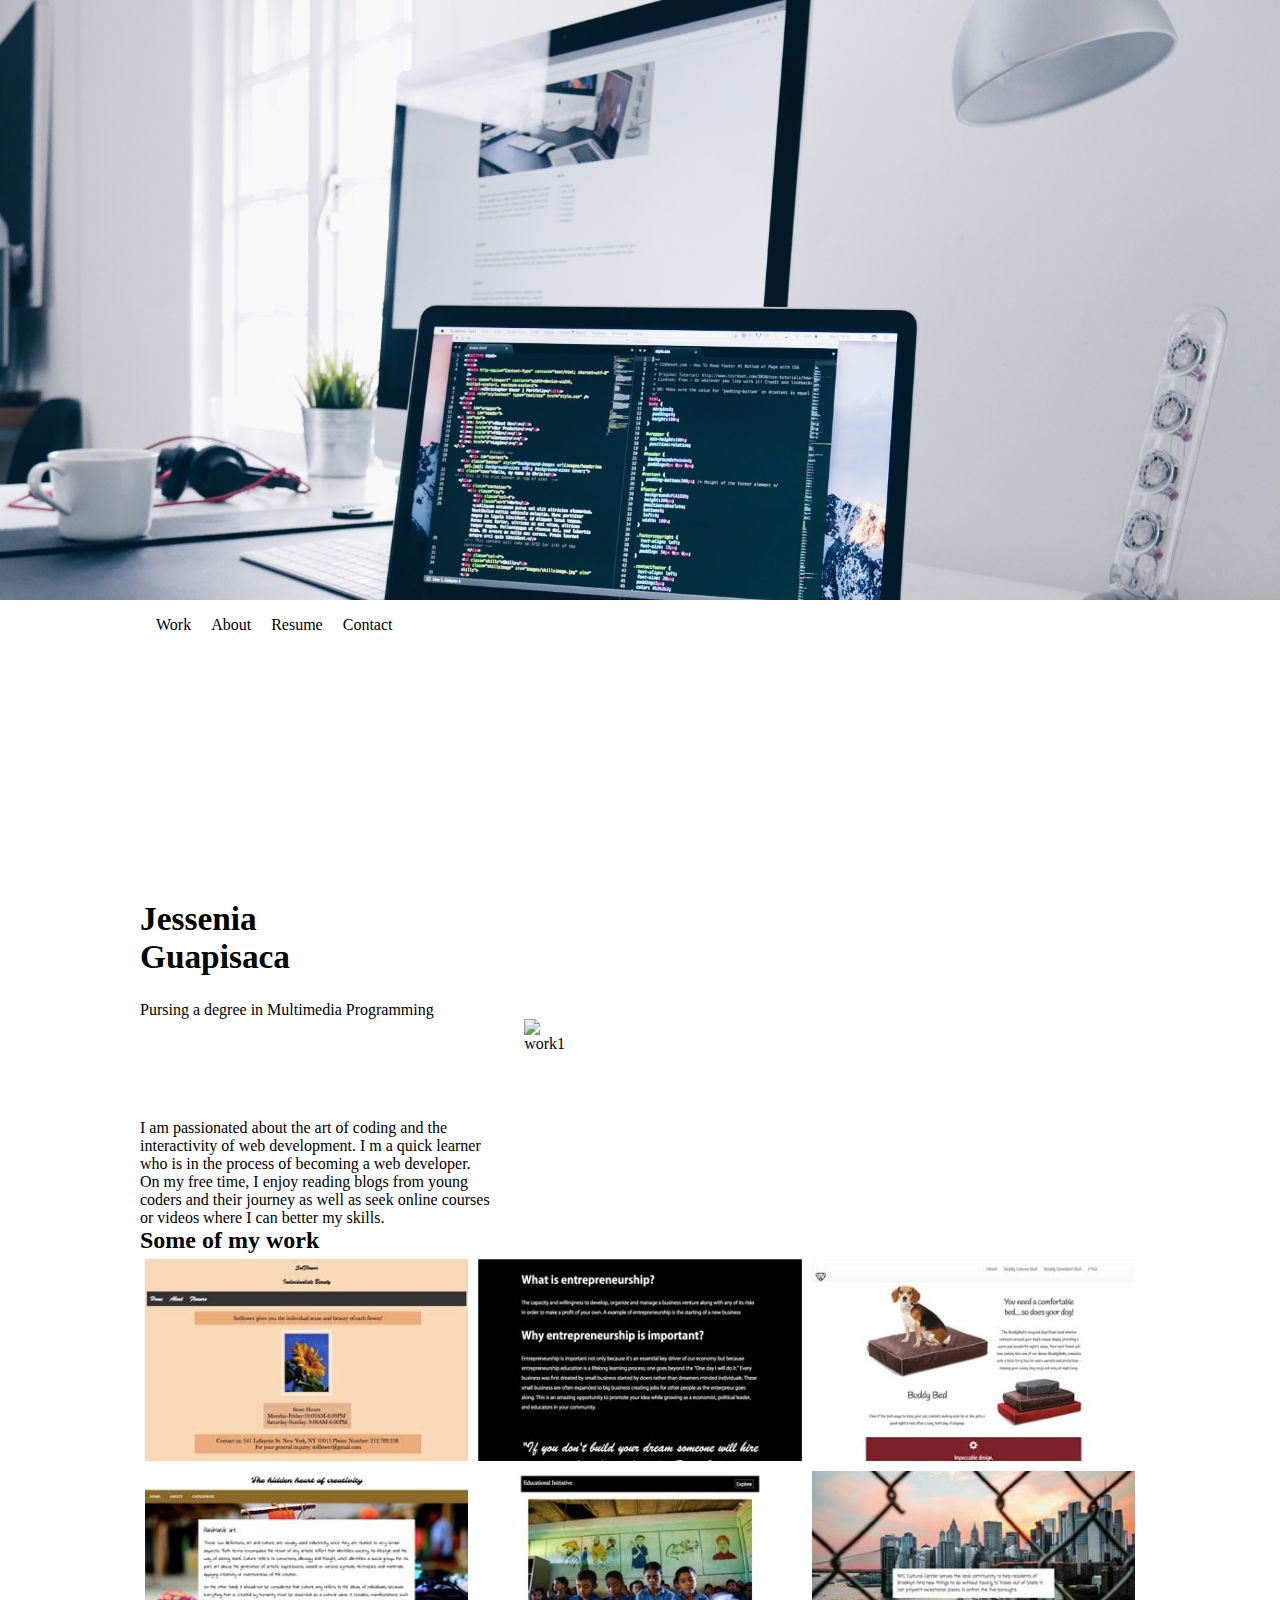
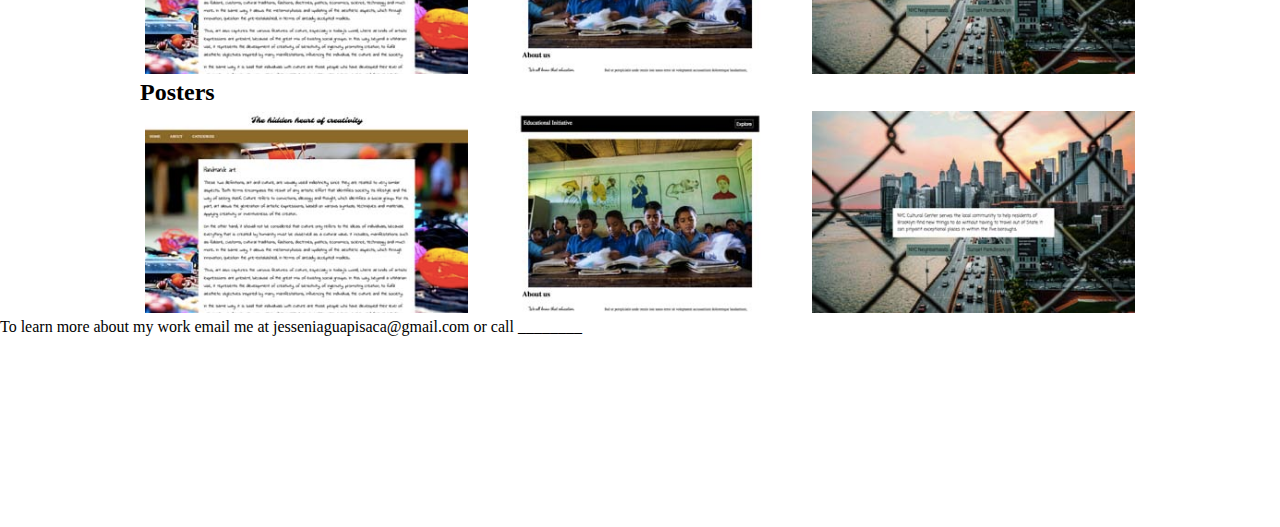
==== Portfolio/index.html @ 972d4488 "upload real files" ====
<!DOCTYPE html>
<html>

<head>
	<meta charset="utf-8">
	<meta name="viewport" content="intitial-scale=1">
	<title>  Jessenia's Work </title>
	<link type="text/css" rel="stylesheet" href="stylesheet.css">
	<!-- Image effects -->
	<link type="text/css" rel="stylesheet" href="hvrbox-box.css">
	<!-- Parallex  -->
	<link href="vendor/bootstrap/css/bootstrap.min.css" rel="stylesheet">

</head>

	<body>

		<!--represent the page--> 

<div class="bgimg-1"> </div>

		<div id="wrapper" class="container"> 
		<!--************** page header *********-->
			<header> 
				<nav> 
					<ul> 
						<li> <a href="#"> Work </a> </li>
						<li> <a href="#"> About </a> </li>
						<li> <a href="#"> Resume </a> </li>
						<li> <a href="#"> Contact </a> </li>
					</ul>
				</nav>
			</header>


		<!--*********** page content ********-->

			<h1> Jessenia Guapisaca </h1>

		
			<div class="title"> 
			Pursing a degree in Multimedia Programming </div>
		
			<div class="bio-row"> 
				<div class="bio-text"> 
					<p>
					I am passionated about the art of coding and the interactivity of web development. I
					m a quick learner who is in the process of becoming a web developer. On my free time, I enjoy reading blogs from young coders and their journey as well as seek online courses or videos where I can better my skills.
					</p>  
				</div>

				<div class="bio-pic">
				<img src="http://via.placeholder.com/350x350" alt="work1">
				</div>
			</div>
		</div>
	</div>

			<!-- first row -->
			<div class="bgimg-2">
			<div> </div> 
			<div class="content"> 
				<h2> Some of my work </h2>
					<div class="row">
						<div class="hvrbox">  
								<img src="images/MMP-1.jpg" class="hvrbox-layer_bottom">
								<div class="hvrbox-layer_top hvrbox-layer_slideup">
									<div class="hvrbox-text"> About the work </div> 
								</div>
						</div>	
					 
						<div class="hvrbox">  
								<img src="images/MMP-2.jpg" class="hvrbox-layer_bottom">
								<div class="hvrbox-layer_top hvrbox-layer_slideup">
									<div class="hvrbox-text"> About the work </div> 
								</div>
						</div>
					 
						<div class="hvrbox"> 
								<img src="images/MMP-3.jpg" class="hvrbox-layer_bottom">
								<div class="hvrbox-layer_top hvrbox-layer_slideup">
									<div class="hvrbox-text"> About the work </div> 
								</div>
						</div>	
					</div>	

			<!-- second row --> 

					<div class="row">
						<div class="hvrbox">  
									<img src="images/MMP-4.jpg" class="hvrbox-layer_bottom">
								<div class="hvrbox-layer_top hvrbox-layer_slidedown">
									<div class="hvrbox-text"> About the work </div> 
								</div>
						</div>	 
						<div class="hvrbox"> 
									<img src="images/MMP-5.jpg" class="hvrbox-layer_bottom">
								<div class="hvrbox-layer_top hvrbox-layer_slidedown">
								<div class="hvrbox-text"> About the work </div> 
							    </div>
						</div>
						<div class="hvrbox">	
							    	<img src="images/MMP-6.jpg" class="hvrbox-layer_bottom">
								<div class="hvrbox-layer_top hvrbox-layer_slidedown">
								<div class="hvrbox-text"> About the work </div>
							    </div>	
						</div>
					</div>


		 
			<h2> Posters </h2>
			<div class="row">
						<div class="hvrbox">  
									<img src="images/MMP-4.jpg" class="hvrbox-layer_bottom">
								<div class="hvrbox-layer_top hvrbox-layer_slidedown">
									<div class="hvrbox-text"> About the work </div> 
								</div>
						</div>	 
						<div class="hvrbox"> 
									<img src="images/MMP-5.jpg" class="hvrbox-layer_bottom">
								<div class="hvrbox-layer_top hvrbox-layer_slidedown">
								<div class="hvrbox-text"> About the work </div> 
							    </div>
						</div>
						<div class="hvrbox">	
							    	<img src="images/MMP-6.jpg" class="hvrbox-layer_bottom">
								<div class="hvrbox-layer_top hvrbox-layer_slidedown">
								<div class="hvrbox-text"> About the work </div>
							    </div>	
						</div>
					</div>
		</div>
			<footer> To learn more about my work email me at jesseniaguapisaca@gmail.com or call ________ </footer>

		</div>
		

	</body> 
</html>
---- Portfolio/stylesheet.css ----
/* reset browser default */  

*{
	margin:0;
	padding:0;
}

	  body, html {
	  height: 100%;
	  ;
}

.container, .content{
	max-width: 1000px;
	margin: 0 auto;
	 
}

/* Parallax Slide */
.bgimg-1, .bgimg-2{
	  position: relative;
	  background-attachment: fixed;
	  background-position: center;
	  background-repeat: no-repeat;
	  background-size: cover;

	}

	.bgimg-1 {
	  background-image: url("images/cover.jpg");
	  min-height: 600px;
	}

	.bgimg-2 {
	  background-image: url("images/i-section.jpg");
	  min-height: 100%;
	}


nav {
	text-align: right;
	flex: 0 0 auto;
		
	}

nav li{
	display: inline;
	margin-left: 1em;

	}

li a {
	color:#000;
	text-decoration: none;
}

li a:hover{
	color:grey;
}

header{ 
	display: flex;
	flex-direction:column;
	margin: 1em 0;

}

h1{
	font-size: 25pt;
	width: 20px;
	padding-top: 250px;
	
}

.title{
	display: flex;
	padding-top: 25px;
}

.bio-row{
	display: flex;
	flex-direction: row;
	

}


.bio-text {
	display: flex;
	flex-direction: column;
	width: 350px;
	padding-top: 100px;
	

}

.bio-pic img{
 margin-left: 60%;
}

.row{
	display: flex; 
	flex-direction: column;

	
}

@media only screen and (max-device-width: 1024px) {
	    .bgimg-1,
	    .bgimg-2,
	    {
	        background-attachment: scroll;
	    }
	} 


@media (min-width:768px) {

	header{
		flex-direction:row;
	}

	nav {
	flex: 0 0 auto;
	
	}

	.row{
		flex-direction: row;
	}

	.hvrbox.hvrbox-layer_bottom.hvrbox-layer_top hvrbox-layer_slideup{
		margin-right:1em;

	}
	.hvrbox.hvrbox-layer_bottom.hvrbox-layer_top hvrbox-layer_slideup{
		margin-right: 0;
	}



}
---- Portfolio/hvrbox-box.css ----
.hvrbox,
.hvrbox * {
	box-sizing: border-box;
}
.hvrbox {
	position: relative;
	display: inline-block;
	overflow: hidden;
	max-width: 100%;
	height: auto;
	margin: 5px;
}

.hvrbox img {
	max-width: 100%;
}
.hvrbox_background {
	width: 400px;
	height: 250px;
	background-size: cover;
	background-position: center center;
	background-repeat: no-repeat;
}

.hvrbox .hvrbox-layer_slideup {
	-moz-transform: translateY(100%);
	-webkit-transform: translateY(100%);
	-ms-transform: translateY(100%);
	transform: translateY(100%);
}
.hvrbox:hover .hvrbox-layer_slideup,
.hvrbox.active .hvrbox-layer_slideup {
	-moz-transform: translateY(0);
	-webkit-transform: translateY(0);
	-ms-transform: translateY(0);
	transform: translateY(0);
}

.hvrbox .hvrbox-layer_slidedown {
	-moz-transform: translateY(-100%);
	-webkit-transform: translateY(-100%);
	-ms-transform: translateY(-100%);
	transform: translateY(-100%);
}
.hvrbox:hover .hvrbox-layer_slidedown,
.hvrbox.active .hvrbox-layer_slidedown {
	-moz-transform: translateY(0);
	-webkit-transform: translateY(0);
	-ms-transform: translateY(0);
	transform: translateY(0);
}
.hvrbox .hvrbox-layer_bottom {
	display: block;
}
.hvrbox .hvrbox-layer_top {
	opacity: 0;
	position: absolute;
	top: 0;
	left: 0;
	right: 0;
	bottom: 0;
	width: 100%;
	height: 100%;
	background: rgba(0, 0, 0, 0.6);
	color: #fff;
	padding: 15px;
	-moz-transition: all 0.4s ease-in-out 0s;
	-webkit-transition: all 0.4s ease-in-out 0s;
	-ms-transition: all 0.4s ease-in-out 0s;
	transition: all 0.4s ease-in-out 0s;
}
.hvrbox:hover .hvrbox-layer_top,
.hvrbox.active .hvrbox-layer_top {
	opacity: 1;
}
.hvrbox .hvrbox-text {
	text-align: center;
	font-size: 18px;
	display: inline-block;
	position: absolute;
	top: 50%;
	left: 50%;
	-moz-transform: translate(-50%, -50%);
	-webkit-transform: translate(-50%, -50%);
	-ms-transform: translate(-50%, -50%);
	transform: translate(-50%, -50%);
}
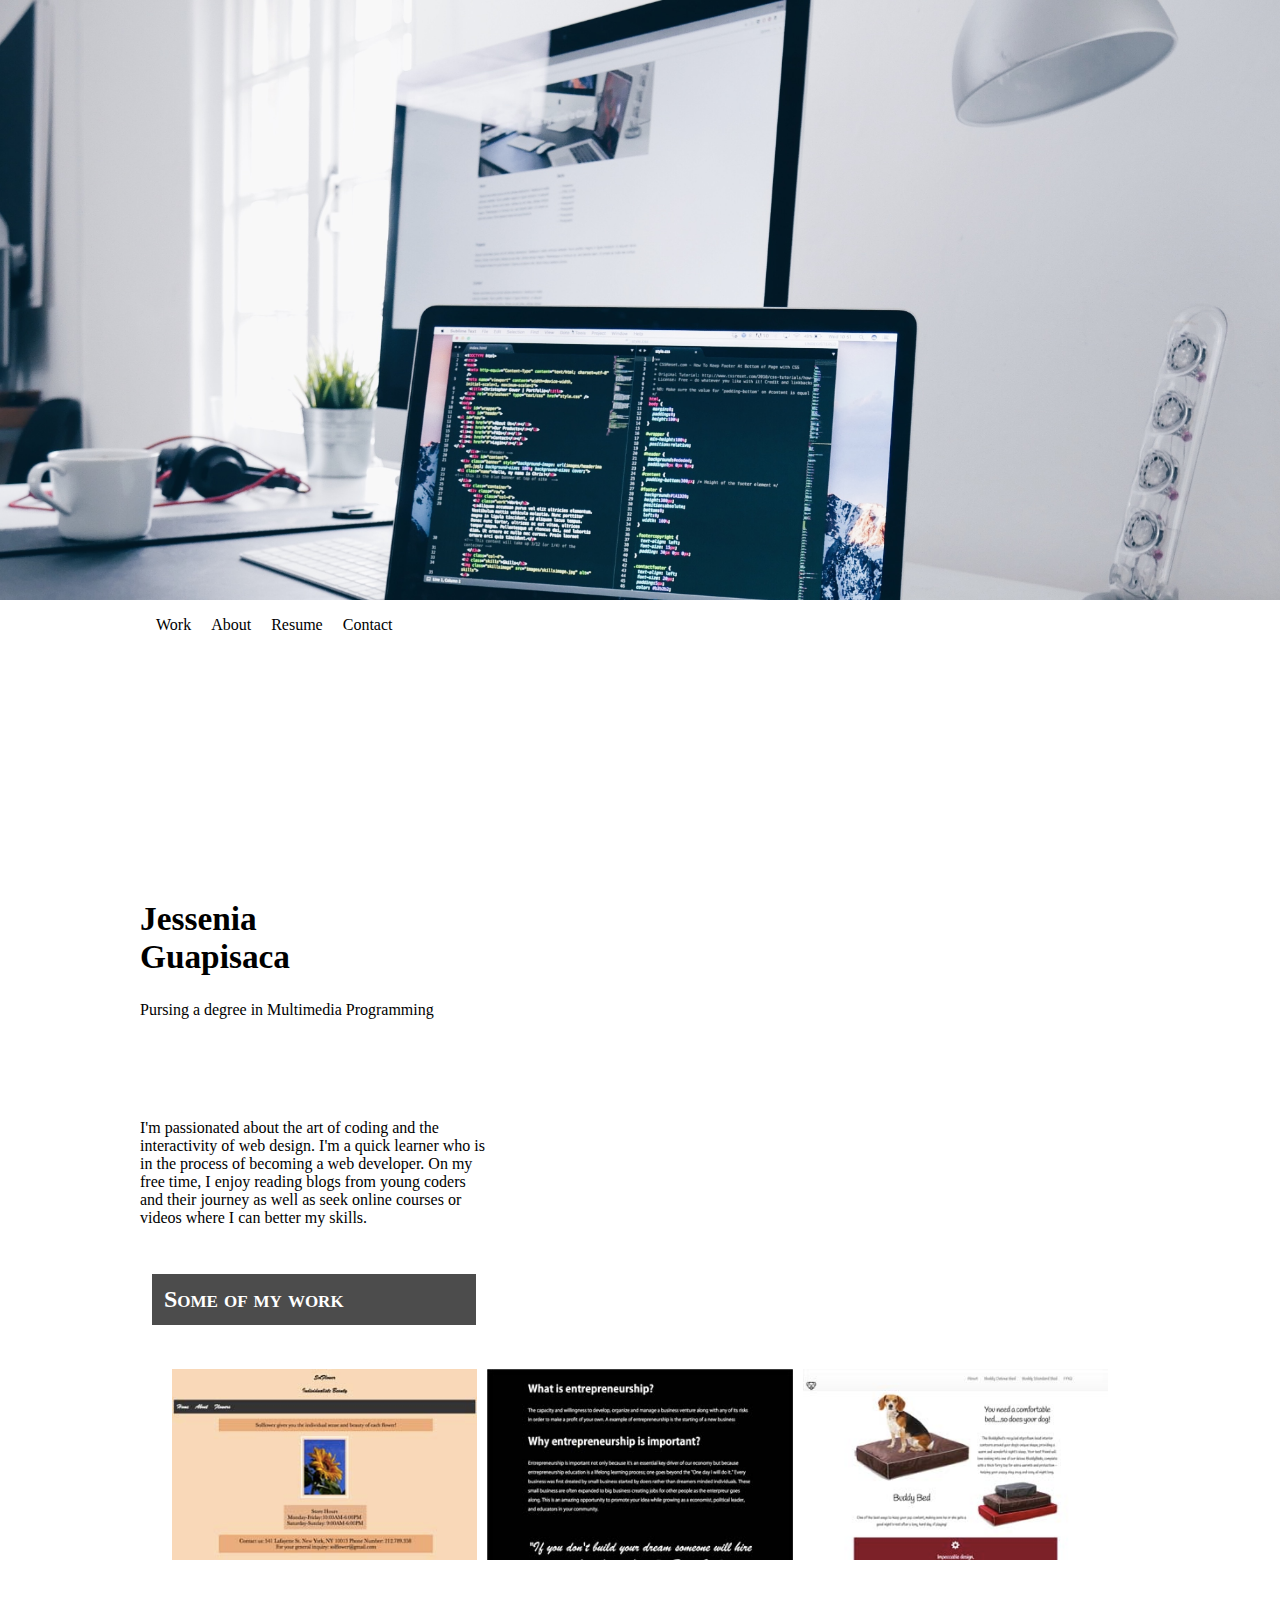
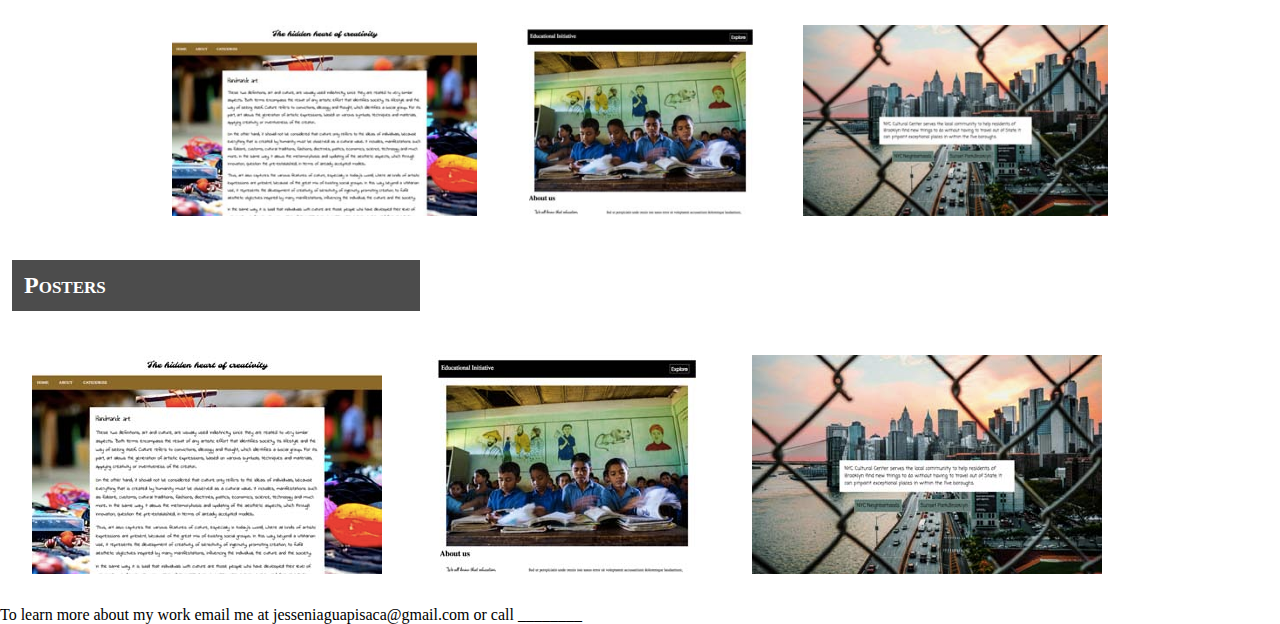
==== commit e16db08e: "Add files via upload" ====
--- a/Portfolio/index.html
+++ b/Portfolio/index.html
@@ -44,14 +44,10 @@
 			<div class="bio-row"> 
 				<div class="bio-text"> 
 					<p>
-					I am passionated about the art of coding and the interactivity of web development. I
-					m a quick learner who is in the process of becoming a web developer. On my free time, I enjoy reading blogs from young coders and their journey as well as seek online courses or videos where I can better my skills.
+					I'm passionated about the art of coding and the interactivity of web design. I'm a quick learner who is in the process of becoming a web developer. On my free time, I enjoy reading blogs from young coders and their journey as well as seek online courses or videos where I can better my skills.
 					</p>  
 				</div>
 
-				<div class="bio-pic">
-				<img src="http://via.placeholder.com/350x350" alt="work1">
-				</div>
 			</div>
 		</div>
 	</div>
@@ -65,21 +61,21 @@
 						<div class="hvrbox">  
 								<img src="images/MMP-1.jpg" class="hvrbox-layer_bottom">
 								<div class="hvrbox-layer_top hvrbox-layer_slideup">
-									<div class="hvrbox-text"> About the work </div> 
+									<div class="hvrbox-text"> <strong> SolFlower</strong>, a business mainly focus on deliver a variety of flowers depending on the occasion or season. The mission of this small business is to plant flowers with organic fertilizers and to embellish any assigned place after it’s sold!  </div> 
 								</div>
 						</div>	
 					 
 						<div class="hvrbox">  
 								<img src="images/MMP-2.jpg" class="hvrbox-layer_bottom">
 								<div class="hvrbox-layer_top hvrbox-layer_slideup">
-									<div class="hvrbox-text"> About the work </div> 
+									<div class="hvrbox-text"> A website which focuses on small businesses, promoting beauty products that my mom sells </div> 
 								</div>
 						</div>
 					 
 						<div class="hvrbox"> 
 								<img src="images/MMP-3.jpg" class="hvrbox-layer_bottom">
 								<div class="hvrbox-layer_top hvrbox-layer_slideup">
-									<div class="hvrbox-text"> About the work </div> 
+									<div class="hvrbox-text"> Still in progress </div> 
 								</div>
 						</div>	
 					</div>	
@@ -90,23 +86,23 @@
 						<div class="hvrbox">  
 									<img src="images/MMP-4.jpg" class="hvrbox-layer_bottom">
 								<div class="hvrbox-layer_top hvrbox-layer_slidedown">
-									<div class="hvrbox-text"> About the work </div> 
+									<div class="hvrbox-text"> Still in progress </div> 
 								</div>
 						</div>	 
 						<div class="hvrbox"> 
 									<img src="images/MMP-5.jpg" class="hvrbox-layer_bottom">
 								<div class="hvrbox-layer_top hvrbox-layer_slidedown">
-								<div class="hvrbox-text"> About the work </div> 
+								<div class="hvrbox-text"> Still in progress </div> 
 							    </div>
 						</div>
 						<div class="hvrbox">	
 							    	<img src="images/MMP-6.jpg" class="hvrbox-layer_bottom">
 								<div class="hvrbox-layer_top hvrbox-layer_slidedown">
-								<div class="hvrbox-text"> About the work </div>
+								<div class="hvrbox-text"> Still in progress </div>
 							    </div>	
 						</div>
 					</div>
-
+			</div>
 
 		 
 			<h2> Posters </h2>
@@ -114,19 +110,19 @@
 						<div class="hvrbox">  
 									<img src="images/MMP-4.jpg" class="hvrbox-layer_bottom">
 								<div class="hvrbox-layer_top hvrbox-layer_slidedown">
-									<div class="hvrbox-text"> About the work </div> 
+									<div class="hvrbox-text"> Still in progress </div> 
 								</div>
 						</div>	 
 						<div class="hvrbox"> 
 									<img src="images/MMP-5.jpg" class="hvrbox-layer_bottom">
 								<div class="hvrbox-layer_top hvrbox-layer_slidedown">
-								<div class="hvrbox-text"> About the work </div> 
+								<div class="hvrbox-text"> Still in progress </div> 
 							    </div>
 						</div>
 						<div class="hvrbox">	
 							    	<img src="images/MMP-6.jpg" class="hvrbox-layer_bottom">
 								<div class="hvrbox-layer_top hvrbox-layer_slidedown">
-								<div class="hvrbox-text"> About the work </div>
+								<div class="hvrbox-text"> Still in progress </div>
 							    </div>	
 						</div>
 					</div>
--- a/Portfolio/stylesheet.css
+++ b/Portfolio/stylesheet.css
@@ -32,7 +32,7 @@
 	}
 
 	.bgimg-2 {
-	  background-image: url("images/i-section.jpg");
+	  background-image: url("images/c-section.jpg");
 	  min-height: 100%;
 	}
 
@@ -80,6 +80,7 @@
 .bio-row{
 	display: flex;
 	flex-direction: row;
+
 	
 
 }
@@ -90,21 +91,31 @@
 	flex-direction: column;
 	width: 350px;
 	padding-top: 100px;
+	padding-bottom: 35px;
 	
 
 }
 
-.bio-pic img{
- margin-left: 60%;
-}
 
 .row{
 	display: flex; 
 	flex-direction: column;
+	background-color: white;
+	padding: 1.7em;
 
 	
 }
 
+h2 {
+	
+	font-variant: small-caps;
+	background: rgba(0, 0, 0, .7); 
+	color:white;
+	width: 30%;
+	padding: .5em;
+	margin: .5em;
+
+}
 @media only screen and (max-device-width: 1024px) {
 	    .bgimg-1,
 	    .bgimg-2,
--- a/Portfolio/hvrbox-box.css
+++ b/Portfolio/hvrbox-box.css
@@ -22,14 +22,14 @@
 	background-repeat: no-repeat;
 }
 
-.hvrbox .hvrbox-layer_slideup {
+.hvrbox .hvrbox-layer_slideup{
 	-moz-transform: translateY(100%);
 	-webkit-transform: translateY(100%);
 	-ms-transform: translateY(100%);
 	transform: translateY(100%);
 }
 .hvrbox:hover .hvrbox-layer_slideup,
-.hvrbox.active .hvrbox-layer_slideup {
+.hvrbox.active .hvrbox-layer_slideup{
 	-moz-transform: translateY(0);
 	-webkit-transform: translateY(0);
 	-ms-transform: translateY(0);
@@ -74,8 +74,8 @@
 	opacity: 1;
 }
 .hvrbox .hvrbox-text {
-	text-align: center;
-	font-size: 18px;
+	
+	font-size: 13px;
 	display: inline-block;
 	position: absolute;
 	top: 50%;
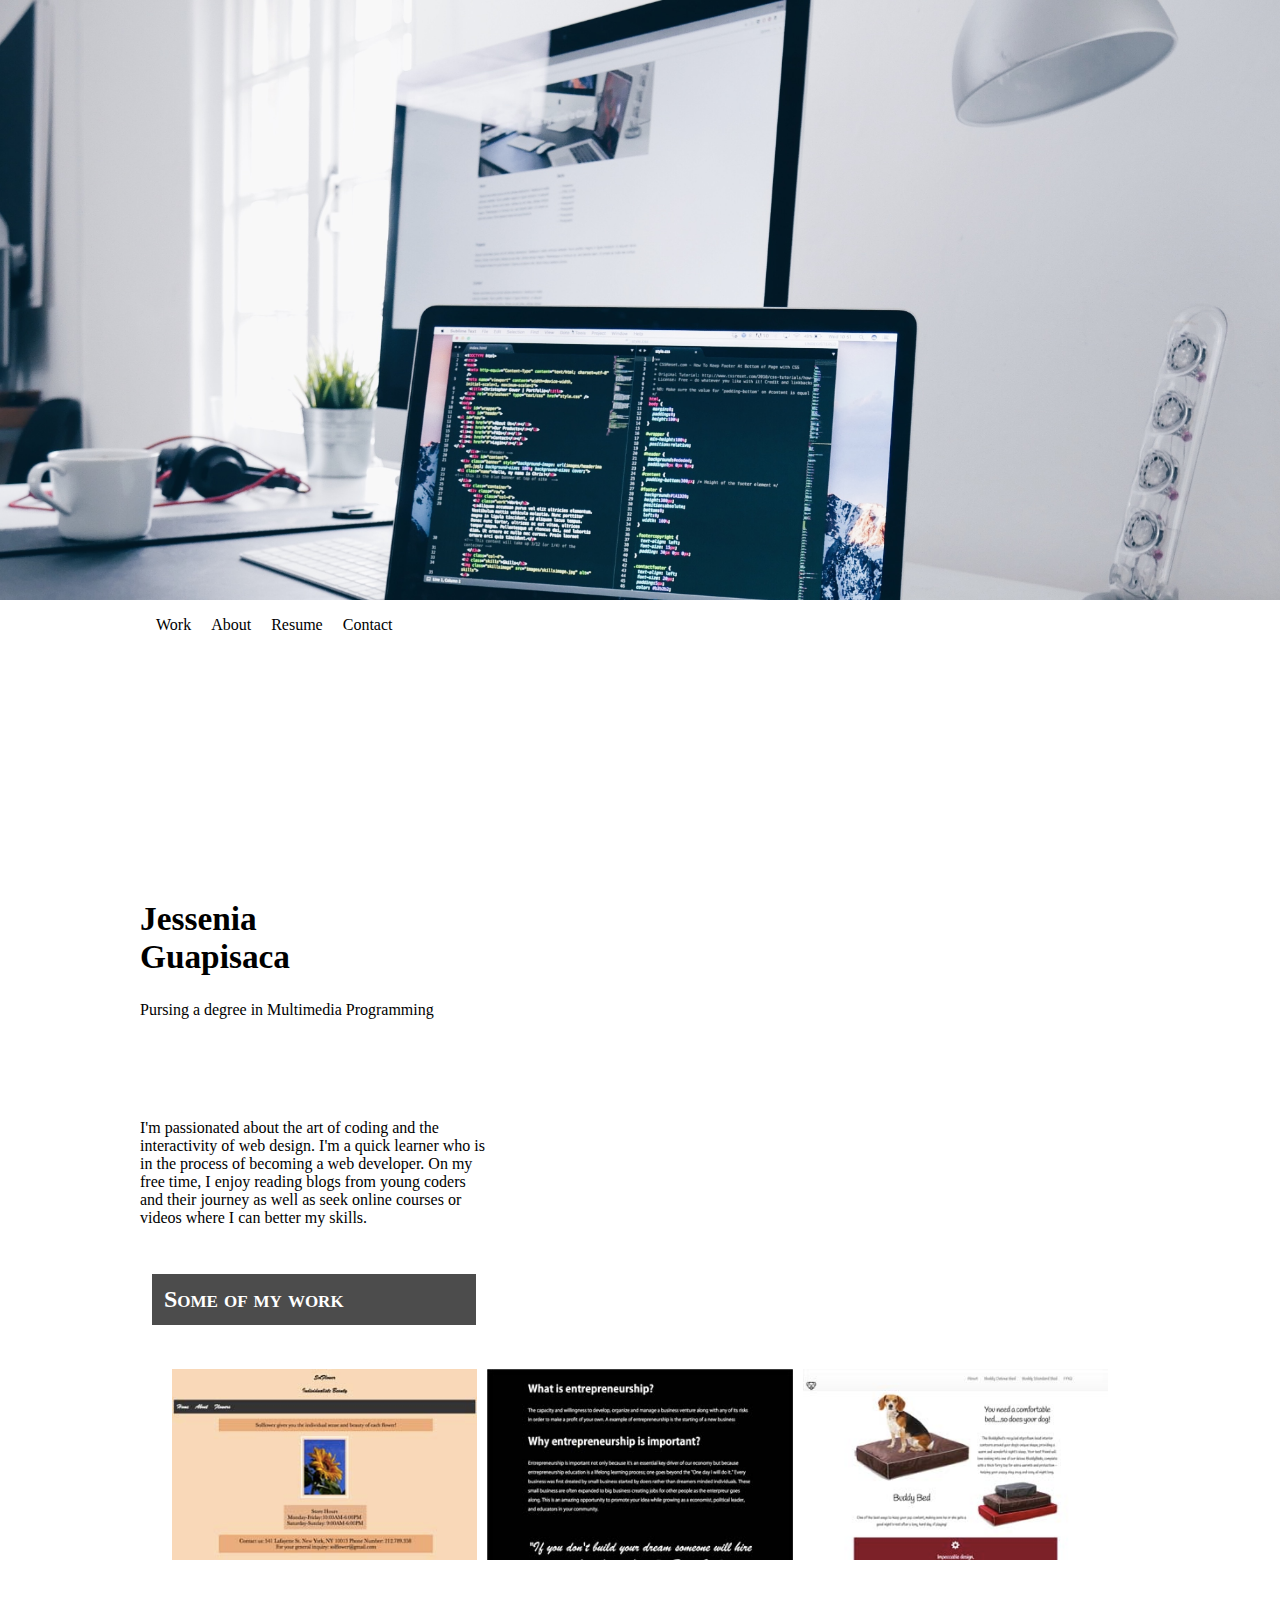
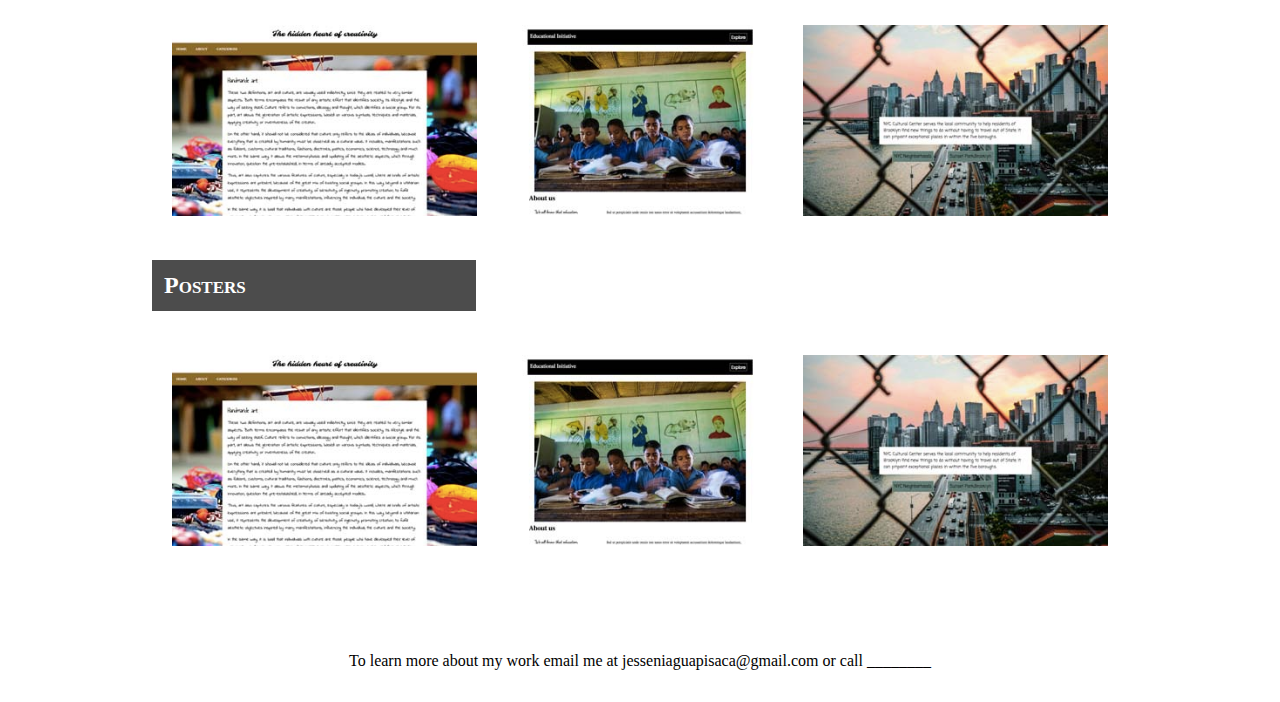
==== commit caa5ea49: "Add files via upload" ====
--- a/Portfolio/index.html
+++ b/Portfolio/index.html
@@ -102,7 +102,7 @@
 							    </div>	
 						</div>
 					</div>
-			</div>
+			
 
 		 
 			<h2> Posters </h2>
@@ -129,8 +129,8 @@
 		</div>
 			<footer> To learn more about my work email me at jesseniaguapisaca@gmail.com or call ________ </footer>
 
-		</div>
 		
+	</div>
 
 	</body> 
 </html> 
--- a/Portfolio/stylesheet.css
+++ b/Portfolio/stylesheet.css
@@ -116,6 +116,18 @@
 	margin: .5em;
 
 }
+
+.content{
+	margin-bottom: 1.5em;
+}
+
+footer{
+	background-color: white;
+	height: 50px;
+	text-align: center;
+	padding-top:50px;
+}
+
 @media only screen and (max-device-width: 1024px) {
 	    .bgimg-1,
 	    .bgimg-2,
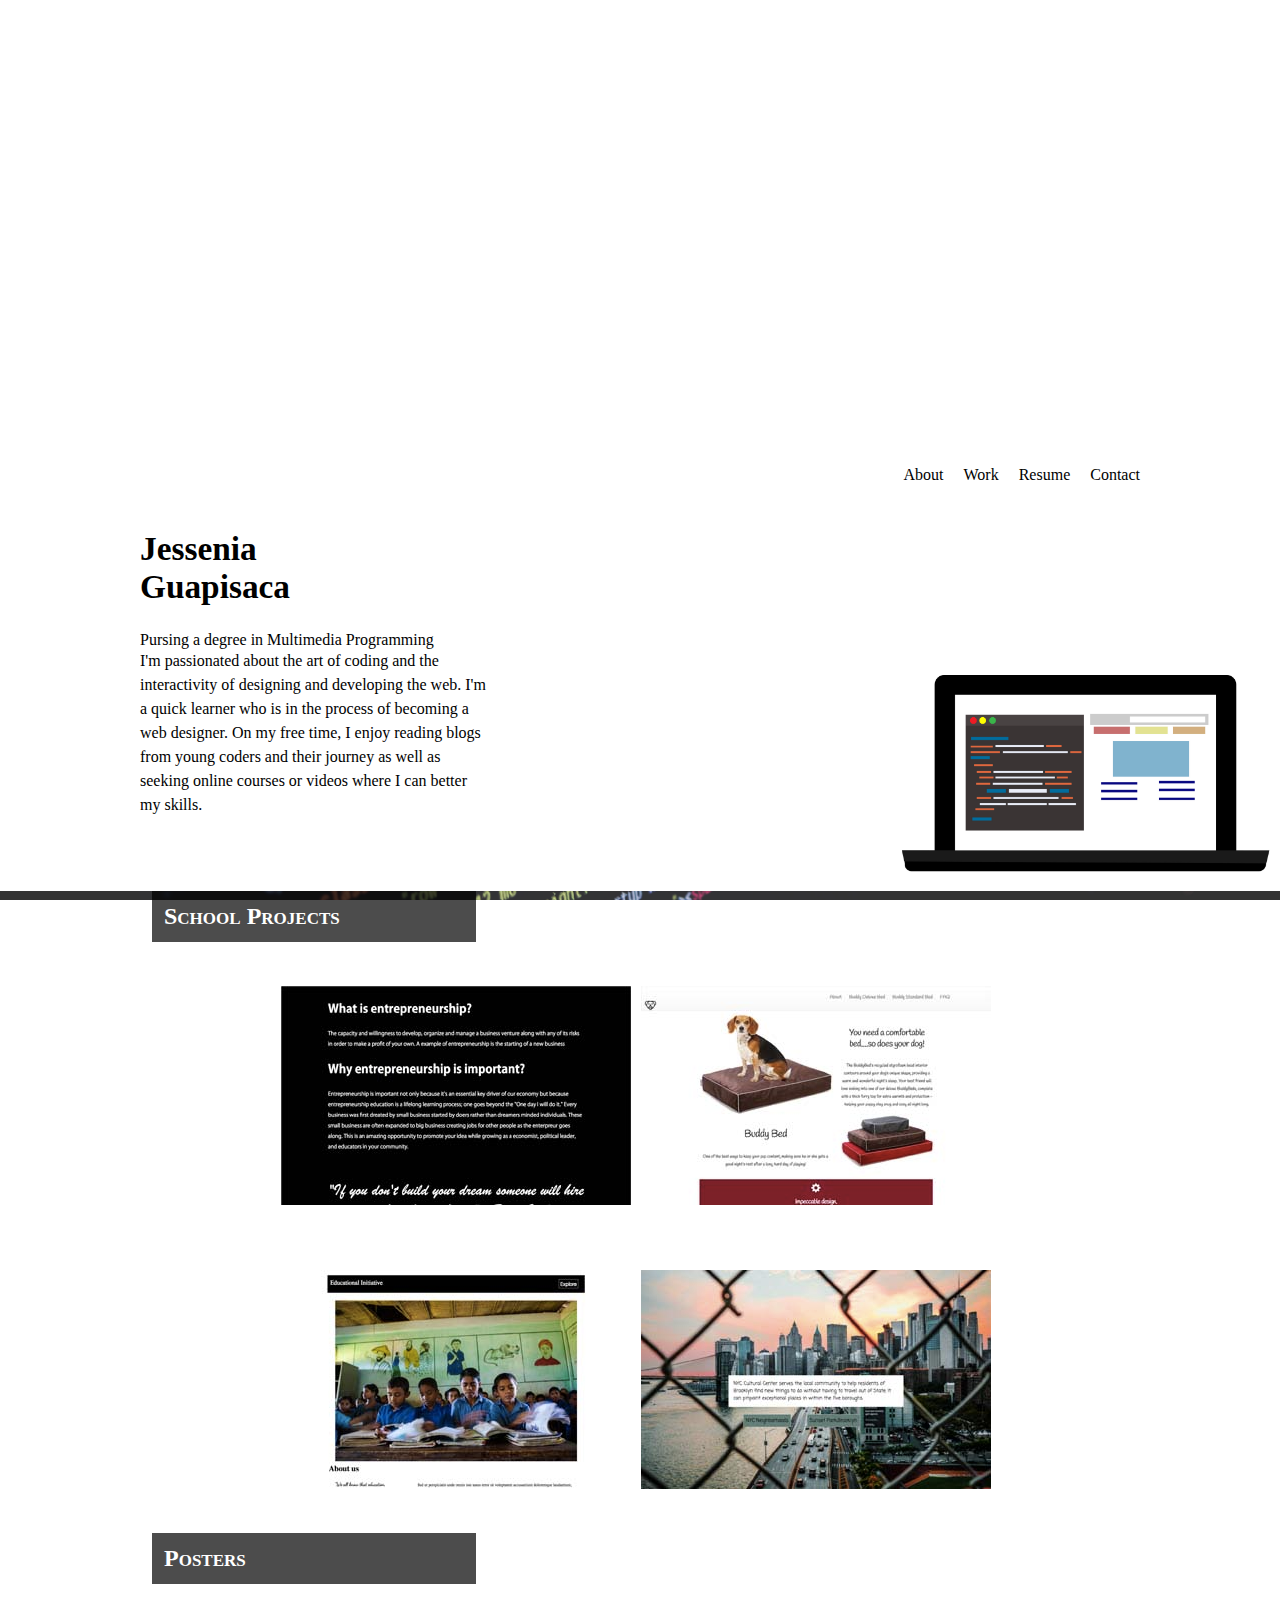
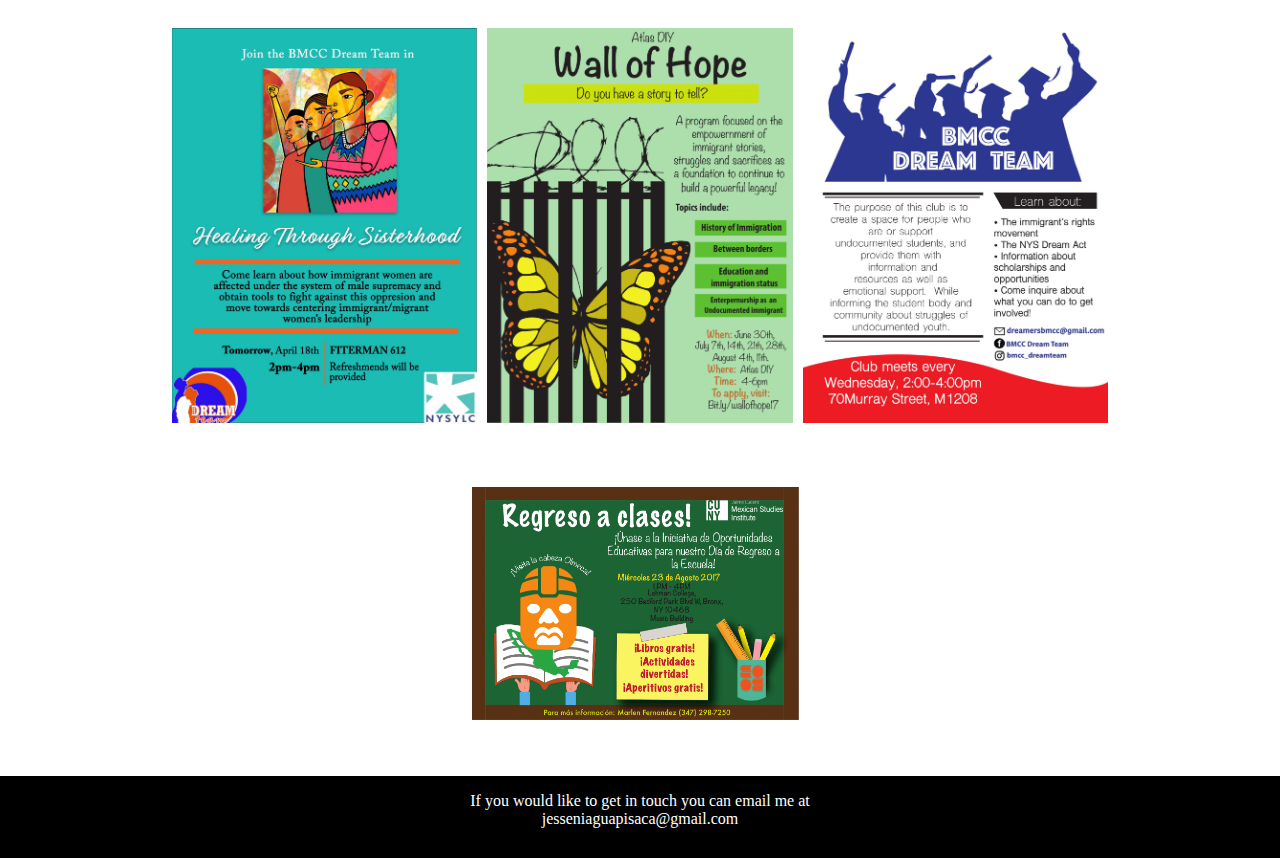
==== commit 1b5d10e5: "Add files via upload" ====
--- a/Portfolio/index.html
+++ b/Portfolio/index.html
@@ -4,7 +4,7 @@
 <head>
 	<meta charset="utf-8">
 	<meta name="viewport" content="intitial-scale=1">
-	<title>  Jessenia's Work </title>
+	<title>  Jessenia </title>
 	<link type="text/css" rel="stylesheet" href="stylesheet.css">
 	<!-- Image effects -->
 	<link type="text/css" rel="stylesheet" href="hvrbox-box.css">
@@ -20,62 +20,61 @@
 <div class="bgimg-1"> </div>
 
 		<div id="wrapper" class="container"> 
-		<!--************** page header *********-->
+
+		<!--************** Navigation *********-->
 			<header> 
 				<nav> 
 					<ul> 
-						<li> <a href="#"> Work </a> </li>
-						<li> <a href="#"> About </a> </li>
+						<li> <a href="#bio"> About </a> </li>
+						<li> <a href="#content"> Work </a> </li>
 						<li> <a href="#"> Resume </a> </li>
-						<li> <a href="#"> Contact </a> </li>
+						<li> <a href="#footer"> Contact </a> </li>
 					</ul>
 				</nav>
 			</header>
 
 
 		<!--*********** page content ********-->
-
+    <div id="bio">
 			<h1> Jessenia Guapisaca </h1>
-
-		
 			<div class="title"> 
 			Pursing a degree in Multimedia Programming </div>
-		
+			
 			<div class="bio-row"> 
 				<div class="bio-text"> 
 					<p>
-					I'm passionated about the art of coding and the interactivity of web design. I'm a quick learner who is in the process of becoming a web developer. On my free time, I enjoy reading blogs from young coders and their journey as well as seek online courses or videos where I can better my skills.
+					I'm passionated about the art of coding and the interactivity of designing and developing the web. I'm a quick learner who is in the process of becoming a web designer. On my free time, I enjoy reading blogs from young coders and their journey as well as seeking online courses or videos where I can better my skills.
 					</p>  
 				</div>
-
 			</div>
 		</div>
+	</div>
+	</div>
+
+
+	<div class="illustratedmac"> 
+ 		<img src="images/Mac-keyboard.jpg" style="weight:200px;height:200px;">
 	</div>
 
 			<!-- first row -->
 			<div class="bgimg-2">
 			<div> </div> 
-			<div class="content"> 
-				<h2> Some of my work </h2>
+			<div id="content"> 
+
+				<h2> School Projects </h2>
 					<div class="row">
-						<div class="hvrbox">  
-								<img src="images/MMP-1.jpg" class="hvrbox-layer_bottom">
-								<div class="hvrbox-layer_top hvrbox-layer_slideup">
-									<div class="hvrbox-text"> <strong> SolFlower</strong>, a business mainly focus on deliver a variety of flowers depending on the occasion or season. The mission of this small business is to plant flowers with organic fertilizers and to embellish any assigned place after it’s sold!  </div> 
-								</div>
-						</div>	
-					 
-						<div class="hvrbox">  
+
+						<div class="hvrbox" style="margin-left:12%;" >  
 								<img src="images/MMP-2.jpg" class="hvrbox-layer_bottom">
 								<div class="hvrbox-layer_top hvrbox-layer_slideup">
-									<div class="hvrbox-text"> A website which focuses on small businesses, promoting beauty products that my mom sells </div> 
+									<div class="hvrbox-text"> <p> A website which focuses on small businesses, promoting beauty products that my mom sells </p></div> 
 								</div>
 						</div>
 					 
-						<div class="hvrbox"> 
+						<div class="hvrbox" > 
 								<img src="images/MMP-3.jpg" class="hvrbox-layer_bottom">
 								<div class="hvrbox-layer_top hvrbox-layer_slideup">
-									<div class="hvrbox-text"> Still in progress </div> 
+									<div class="hvrbox-text"> <p> <strong> Buddy Bed </strong> A website showcasing a product line for our little pet friends </p></div> 
 								</div>
 						</div>	
 					</div>	
@@ -83,22 +82,17 @@
 			<!-- second row --> 
 
 					<div class="row">
-						<div class="hvrbox">  
-									<img src="images/MMP-4.jpg" class="hvrbox-layer_bottom">
-								<div class="hvrbox-layer_top hvrbox-layer_slidedown">
-									<div class="hvrbox-text"> Still in progress </div> 
-								</div>
-						</div>	 
-						<div class="hvrbox"> 
+							 
+						<div class="hvrbox" style="margin-left:12%;"> 
 									<img src="images/MMP-5.jpg" class="hvrbox-layer_bottom">
 								<div class="hvrbox-layer_top hvrbox-layer_slidedown">
-								<div class="hvrbox-text"> Still in progress </div> 
+								<div class="hvrbox-text"> <p> Importance of education in third world countries and how technology has been impacting some cultures already </p></div> 
 							    </div>
 						</div>
 						<div class="hvrbox">	
 							    	<img src="images/MMP-6.jpg" class="hvrbox-layer_bottom">
 								<div class="hvrbox-layer_top hvrbox-layer_slidedown">
-								<div class="hvrbox-text"> Still in progress </div>
+								<div class="hvrbox-text"> <p>A glimpse of beauty of each of the five boroughs in NYC, with a strong focus in Sunset Park, Brooklyn. </p></div>
 							    </div>	
 						</div>
 					</div>
@@ -108,29 +102,43 @@
 			<h2> Posters </h2>
 			<div class="row">
 						<div class="hvrbox">  
-									<img src="images/MMP-4.jpg" class="hvrbox-layer_bottom">
-								<div class="hvrbox-layer_top hvrbox-layer_slidedown">
-									<div class="hvrbox-text"> Still in progress </div> 
+									<img src="images/HealingThroughSisterhood.jpg" class="hvrbox-layer_bottom">
+								<div class="hvrbox-layer_top hvrbox-layer_slideup">
+									<div class="hvrbox-text"> <p> <strong> Healing Through Sisterhood </strong> <br>An event discussing about the idea of immigrant women being oppressed by male. </p></div> 
 								</div>
 						</div>	 
-						<div class="hvrbox"> 
-									<img src="images/MMP-5.jpg" class="hvrbox-layer_bottom">
-								<div class="hvrbox-layer_top hvrbox-layer_slidedown">
-								<div class="hvrbox-text"> Still in progress </div> 
-							    </div>
+						
+						<div class="hvrbox">	
+							    	<img src="images/wall-of-hope1.png" class="hvrbox-layer_bottom">
+								<div class="hvrbox-layer_top hvrbox-layer_slideup">
+								<div class="hvrbox-text"> <p><strong> Wall of Hope </strong> <br>A program for youth which embraced the immigrant experience. </p></div>
+							    </div>	
 						</div>
 						<div class="hvrbox">	
-							    	<img src="images/MMP-6.jpg" class="hvrbox-layer_bottom">
-								<div class="hvrbox-layer_top hvrbox-layer_slidedown">
-								<div class="hvrbox-text"> Still in progress </div>
+							    	<img src="images/DreamTeam -1.jpg" class="hvrbox-layer_bottom">
+								<div class="hvrbox-layer_top hvrbox-layer_slideup">
+								<div class="hvrbox-text"> <p><strong> BMCC Dream Team</strong> <br> A safe space in campus attempting to inform administration about undocumented students and provide resources to the affected student body. </p></div>
 							    </div>	
 						</div>
 					</div>
+
+			<div class="row">
+						<div class="hvrbox"> 
+									<img src="images/RegresoAclases.png" class="hvrbox-layer_bottom" style="max-width:35%; margin-left:32%; ">
+								<div class="hvrbox-layer_top hvrbox-layer_slidedown">
+								<div class="hvrbox-text"><p> <strong> Educational Opportunities Initiative - Back to School Event</strong> <br> A day full of fun activities for little kids with the main goal of exposing them to an academic environment at Lehman College</p></div> 
+							    </div>
+						</div>
+
+
 		</div>
-			<footer> To learn more about my work email me at jesseniaguapisaca@gmail.com or call ________ </footer>
+</div>
+			<div id="footer"> 
+			If you would like to get in touch you can email me at <br> jesseniaguapisaca@gmail.com 
+			</div>
 
 		
-	</div>
+	
 
 	</body> 
 </html> 
--- a/Portfolio/stylesheet.css
+++ b/Portfolio/stylesheet.css
@@ -7,16 +7,17 @@
 
 	  body, html {
 	  height: 100%;
-	  ;
-}
-
-.container, .content{
+	  
+}
+
+.container, #content{
 	max-width: 1000px;
 	margin: 0 auto;
 	 
 }
 
-/* Parallax Slide */
+ /*-------------Parallax Slide----------------*/
+
 .bgimg-1, .bgimg-2{
 	  position: relative;
 	  background-attachment: fixed;
@@ -27,8 +28,8 @@
 	}
 
 	.bgimg-1 {
-	  background-image: url("images/cover.jpg");
-	  min-height: 600px;
+	  background-image: url("images/background-1.jpg");
+	  min-height: 400px;
 	}
 
 	.bgimg-2 {
@@ -36,8 +37,9 @@
 	  min-height: 100%;
 	}
 
-
-nav {
+ /*-------------End of parallax Slide----------------*/
+  /*-------------Navigation Bar----------------*/
+ nav {
 	text-align: right;
 	flex: 0 0 auto;
 		
@@ -57,7 +59,7 @@
 li a:hover{
 	color:grey;
 }
-
+ /*-------------End of navigation----------------*/
 header{ 
 	display: flex;
 	flex-direction:column;
@@ -68,10 +70,21 @@
 h1{
 	font-size: 25pt;
 	width: 20px;
-	padding-top: 250px;
-	
-}
-
+	
+}
+
+#wrapper{
+	padding-top: 50px;
+	height: 25%;
+}
+
+#bio{
+	padding-top: 80px;
+
+}
+header {
+	float: right;
+}
 .title{
 	display: flex;
 	padding-top: 25px;
@@ -80,22 +93,16 @@
 .bio-row{
 	display: flex;
 	flex-direction: row;
-
-	
-
-}
-
+}
 
 .bio-text {
 	display: flex;
 	flex-direction: column;
 	width: 350px;
-	padding-top: 100px;
-	padding-bottom: 35px;
-	
-
-}
-
+	line-height: 1.5em;
+	
+
+}
 
 .row{
 	display: flex; 
@@ -105,6 +112,7 @@
 
 	
 }
+
 
 h2 {
 	
@@ -117,16 +125,68 @@
 
 }
 
-.content{
+#content{
 	margin-bottom: 1.5em;
 }
 
-footer{
-	background-color: white;
+.hvrbox-text p{
+	font-size: 12pt;
+
+}
+
+#footer{
+	background-color: black;
+	color: white;
 	height: 50px;
 	text-align: center;
-	padding-top:50px;
-}
+	padding:1em;
+
+}
+
+.illustratedmac img{
+	margin-left: 900px;  
+}
+.illustratedmac {
+  animation: top-updown 1s 1s ease-in-out alternate infinite;
+  animation-fill-mode: both;
+}
+.illustratedmac {
+  animation: middle-updown 2s 2s ease-in-out alternate infinite;
+  animation-fill-mode: both;
+   
+}
+
+
+@keyframes top-updown {
+  0% {
+    transform: translateY(40px);
+  }
+  20% {
+    transform: translateY(40px);
+  }
+  80% {
+    transform: translateY(-180px);
+  }
+  100% {
+    transform: translateY(-180px);
+  }
+}
+
+@keyframes middle-updown {
+  0% {
+    transform: translateY(30px);
+  }
+  20% {
+    transform: translateY(30px);
+  }
+  80% {
+    transform: translateY(-100px);
+  }
+  100% {
+    transform: translateY(-100px);
+  }
+}
+
 
 @media only screen and (max-device-width: 1024px) {
 	    .bgimg-1,
